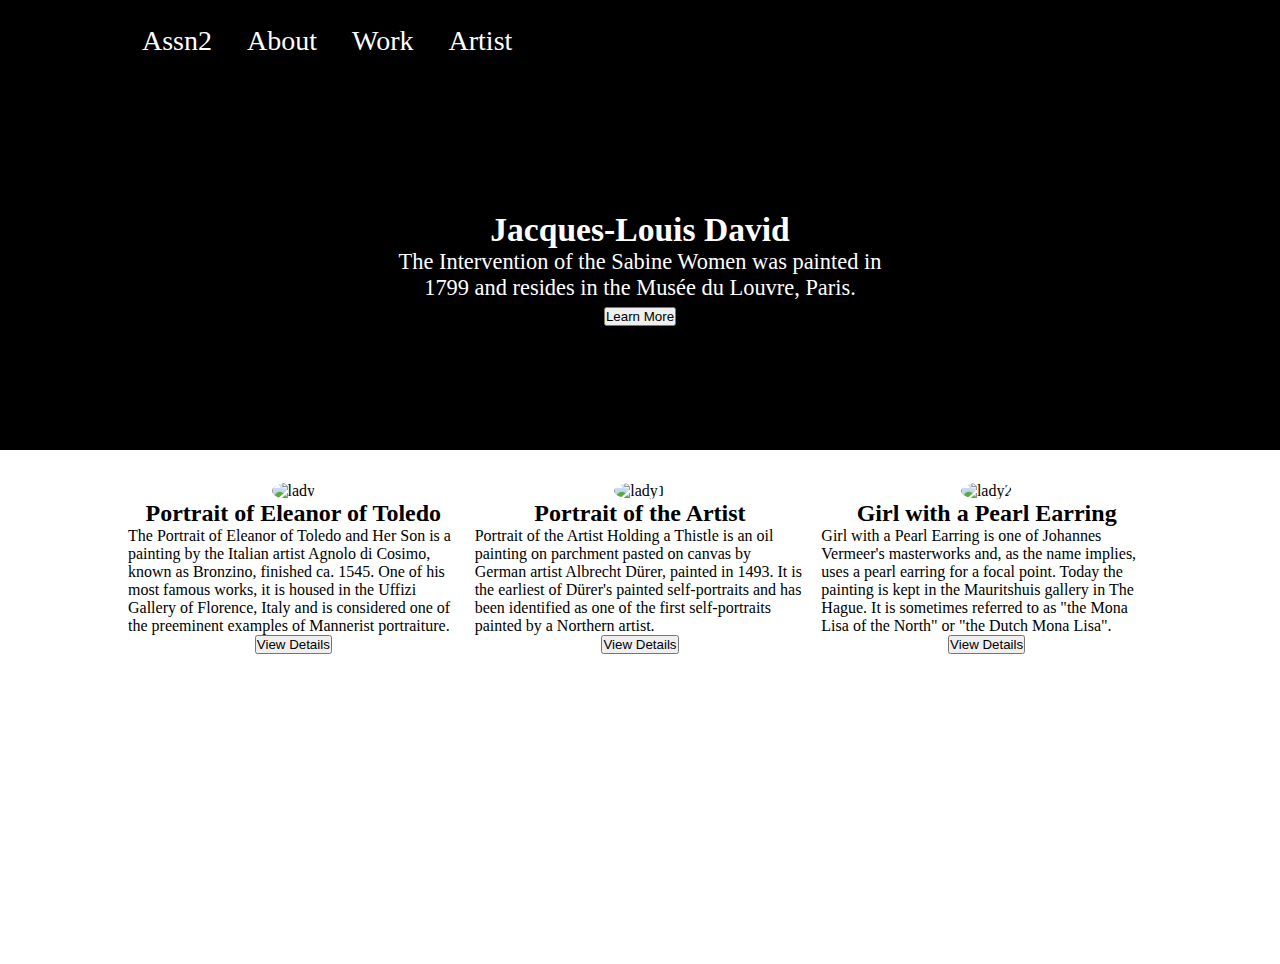
==== start/index.html @ 85bf8306 "Finished home and stated about page" ====
<!DOCTYPE html>
<html>

<head>
  <title>Art Sales</title>
  <link rel="stylesheet" href="styles.css">
  <link rel="stylesheet" href="bootstrap-4.4.1-dist/css/bootstrap.min.css">
</head>

<body>
  <div id="home-container">
    <div class="r1">
      <div class="r1-inner">
        <nav class="home-main-nav">
          <ul>
            <li class="cursive">
              <a href="#">Assn2</a>
            </li>
            <li>
              <a href="about/about.html">About</a>
            </li>
            <li>
              <a href="#">Work</a>
            </li>
            <li>
              <a href="#">Artist</a>
            </li>
          </ul>
        </nav>
        <div class="gallery-description">
          <h2 class="cursive drop-shadow">Jacques-Louis David</h2>
          <p class="drop-shadow">The Intervention of the Sabine Women was painted in</p>
          <p class="drop-shadow">1799 and resides in the Musée du Louvre, Paris.</p>
          <button class="btn btn-primary">Learn More</button>
        </div>
      </div>
    </div>
    <div class="r2">
      <div>
        <img class="circle" src="img/thumbs/120010.jpg" alt="lady">
        <h2>Portrait of Eleanor of Toledo</h2>
        <p class="left-align">The Portrait of Eleanor of Toledo and Her Son is a painting by the Italian artist Agnolo
          di Cosimo, known as Bronzino, finished ca. 1545. One of his most famous works, it is housed in the Uffizi
          Gallery of Florence, Italy and is considered one of the preeminent examples of Mannerist portraiture.</p>
        <button class="btn btn-light">View Details</button>
      </div>
      <div>
        <img class="circle" src="img/thumbs/116010.jpg" alt="lady1">
        <h2>Portrait of the Artist</h2>
        <p class="left-align">Portrait of the Artist Holding a Thistle is an oil painting on parchment pasted on canvas
          by German artist Albrecht Dürer, painted in 1493. It is the earliest of Dürer's painted self-portraits and has
          been identified as one of the first self-portraits painted by a Northern artist.</p>
        <button class="btn btn-light">View Details</button>
      </div>
      <div>
        <img class="circle" src="img/thumbs/106020.jpg" alt="lady2">
        <h2>Girl with a Pearl Earring</h2>
        <p class="left-align">Girl with a Pearl Earring is one of Johannes Vermeer's masterworks and, as the name
          implies, uses a pearl earring for a focal point. Today the painting is kept in the Mauritshuis gallery in The
          Hague. It is sometimes referred to as "the Mona Lisa of the North" or "the Dutch Mona Lisa".</p>
        <button class="btn btn-light">View Details</button>
      </div>
    </div>
  </div>
  <!-- external scripts -->
  <script type="text/javascript" src="js/jquery-3.4.1.min.js"></script>
  <script type="text/javascript" src="bootstrap-4.4.1-dist/js/bootstrap.min.js"></script>
</body>

</html>
---- start/styles.css ----
* {
  margin:0px;
  padding: 0px;

}

html, body {
  height: 100vh;
  width: 100vw;
}

/* home page css */
.cursive {
  font-family: 'Cookie', cursive;
}
.circle {
  border-radius: 50%;
}
.drop-shadow {
  text-shadow: 1px 2px 3px #000;
}
#home-container {
  height: 100%;
  display: grid;
  grid-template-rows: 1fr 1fr;
}

.r1 {
  background-color: black;
  background-image: url('img/david.jpg');
  background-repeat: no-repeat;
  background-size: cover;
  background-position: 50%;
}

.r1-inner {
  width: 80%;
  height: 100%;
  margin: 0px auto;  
}
.home-main-nav {
  padding-top: 25px;
}
.home-main-nav > ul {
  list-style-type: none;
}
.home-main-nav > ul > li {
  display: inline;
  font-size: 1.75em;
  
}
.home-main-nav > ul > li > a {
  color: #FFF;
  text-decoration: none;
  padding: 15px .5em;
  text-shadow: 2px 2px 3px #000
  
}
.home-main-nav > ul > li:first-child {
  font-family: 'Cookie', cursive;
}
.home-main-nav > ul > li:first-child a:hover  {
  background-color: transparent;
  color: #428bca;
}
.home-main-nav > ul > li > a:hover {
  background-color: #FFF;
  color: red;
}
.gallery-description {
  padding-top: 15%;
  padding-bottom: 40px;
  text-align: center;
  color: #FFF;
  font-size: 1.4em;
}

.r2 {
  display: grid;
  padding:2em 0ex;
  grid-template-columns: 1fr 1fr 1fr;
  grid-column-gap: 1em;
  justify-items: center;
  width: 80%;
  margin: 0px auto;
  height: 100%;
}
.r2 > div {
  text-align: center;
}
.left-align {
  text-align: left;
}
/* end home page css */
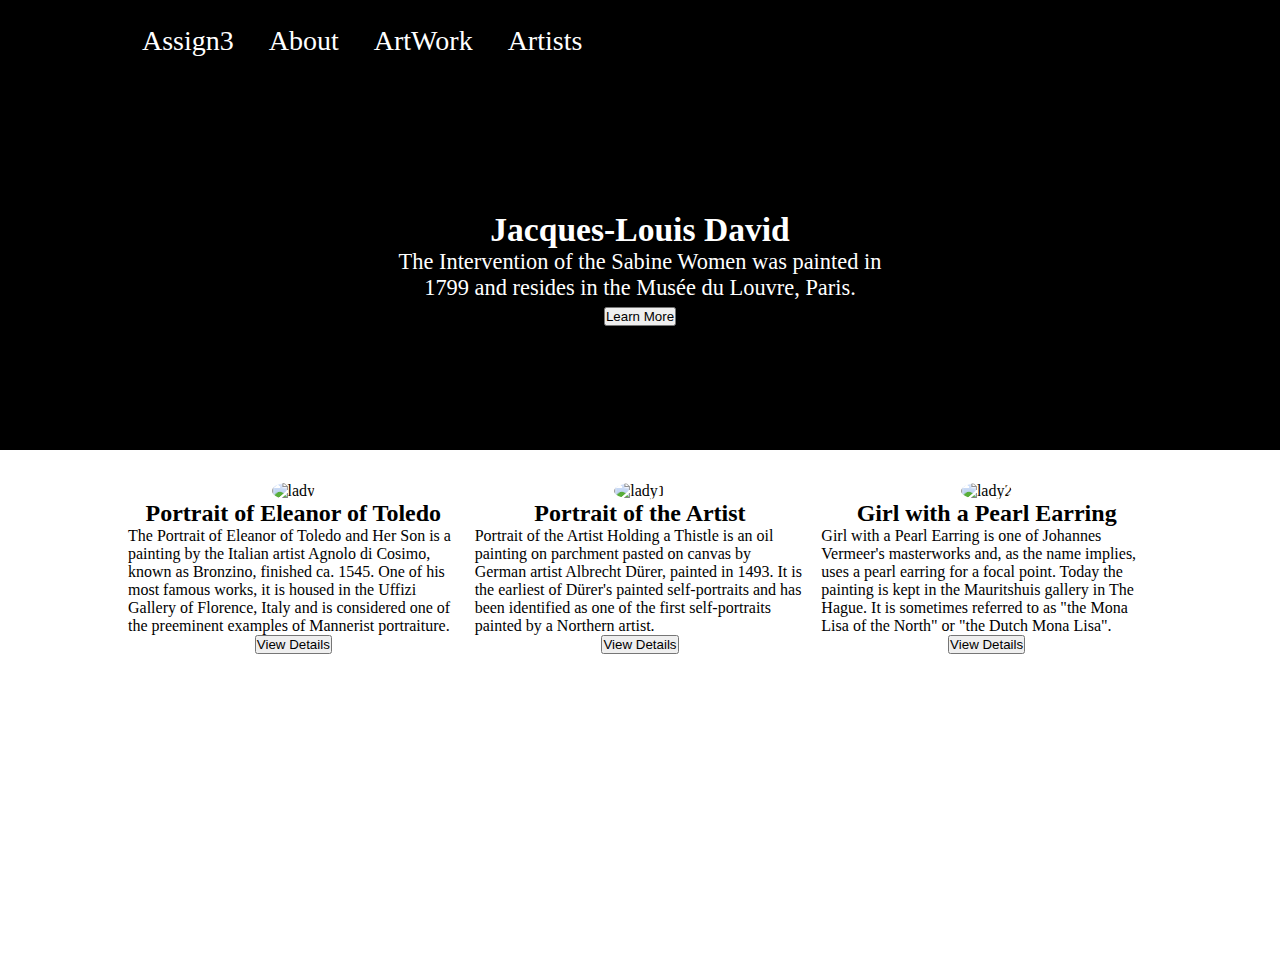
==== commit 83b5bc04: "art-works" ====
--- a/start/index.html
+++ b/start/index.html
@@ -4,7 +4,7 @@
 <head>
   <title>Art Sales</title>
   <link rel="stylesheet" href="styles.css">
-  <link rel="stylesheet" href="bootstrap-4.4.1-dist/css/bootstrap.min.css">
+  <link rel="stylesheet" href="bootstrap-5.0.0-beta3-dist/">
 </head>
 
 <body>
@@ -14,16 +14,16 @@
         <nav class="home-main-nav">
           <ul>
             <li class="cursive">
-              <a href="#">Assn2</a>
+              <a href="#">Assign3</a>
             </li>
             <li>
               <a href="about/about.html">About</a>
             </li>
             <li>
-              <a href="#">Work</a>
+              <a href="./art-works/art-works.html">ArtWork</a>
             </li>
             <li>
-              <a href="#">Artist</a>
+              <a href="./artists/artists.html">Artists</a>
             </li>
           </ul>
         </nav>
@@ -64,7 +64,7 @@
   </div>
   <!-- external scripts -->
   <script type="text/javascript" src="js/jquery-3.4.1.min.js"></script>
-  <script type="text/javascript" src="bootstrap-4.4.1-dist/js/bootstrap.min.js"></script>
+  <script type="text/javascript" src="bootstrap-5.0.0-beta3-dist/"></script>
 </body>
 
 </html>--- a/start/styles.css
+++ b/start/styles.css
@@ -17,7 +17,7 @@
   border-radius: 50%;
 }
 .drop-shadow {
-  text-shadow: 1px 2px 3px #000;
+  text-shadow: 2px 2px 3px #000;
 }
 #home-container {
   height: 100%;
@@ -29,6 +29,7 @@
   background-color: black;
   background-image: url('img/david.jpg');
   background-repeat: no-repeat;
+  object-fit: contain;
   background-size: cover;
   background-position: 50%;
 }
@@ -68,16 +69,16 @@
   color: red;
 }
 .gallery-description {
+  text-align: center;
   padding-top: 15%;
   padding-bottom: 40px;
-  text-align: center;
   color: #FFF;
   font-size: 1.4em;
 }
 
 .r2 {
   display: grid;
-  padding:2em 0ex;
+  padding:2em 0em;
   grid-template-columns: 1fr 1fr 1fr;
   grid-column-gap: 1em;
   justify-items: center;
@@ -91,4 +92,5 @@
 .left-align {
   text-align: left;
 }
+
 /* end home page css */
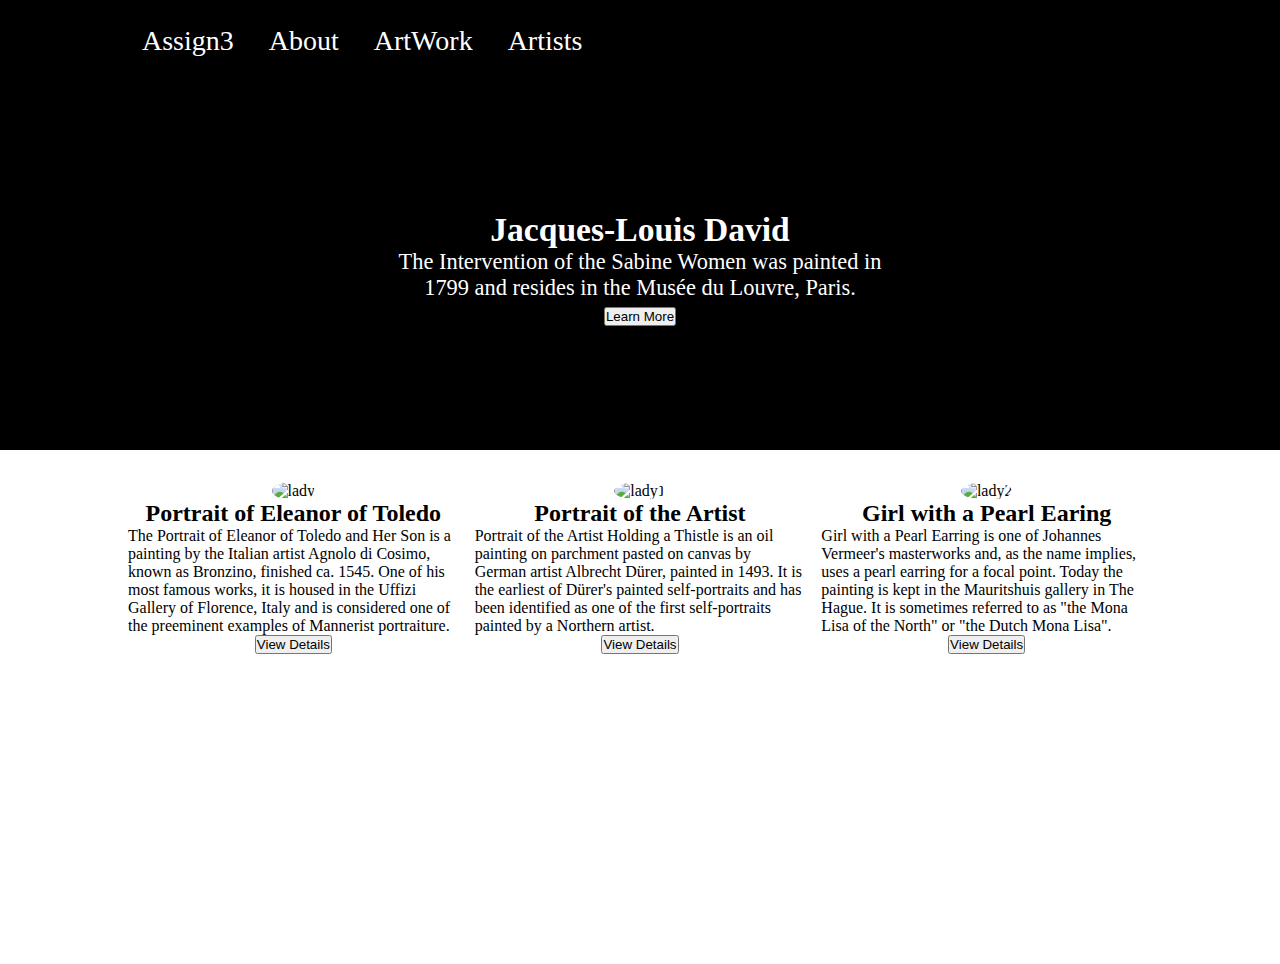
==== commit e7566094: "finished artists" ====
--- a/start/index.html
+++ b/start/index.html
@@ -54,7 +54,7 @@
       </div>
       <div>
         <img class="circle" src="img/thumbs/106020.jpg" alt="lady2">
-        <h2>Girl with a Pearl Earring</h2>
+        <h2>Girl with a Pearl Earing</h2>
         <p class="left-align">Girl with a Pearl Earring is one of Johannes Vermeer's masterworks and, as the name
           implies, uses a pearl earring for a focal point. Today the painting is kept in the Mauritshuis gallery in The
           Hague. It is sometimes referred to as "the Mona Lisa of the North" or "the Dutch Mona Lisa".</p>
